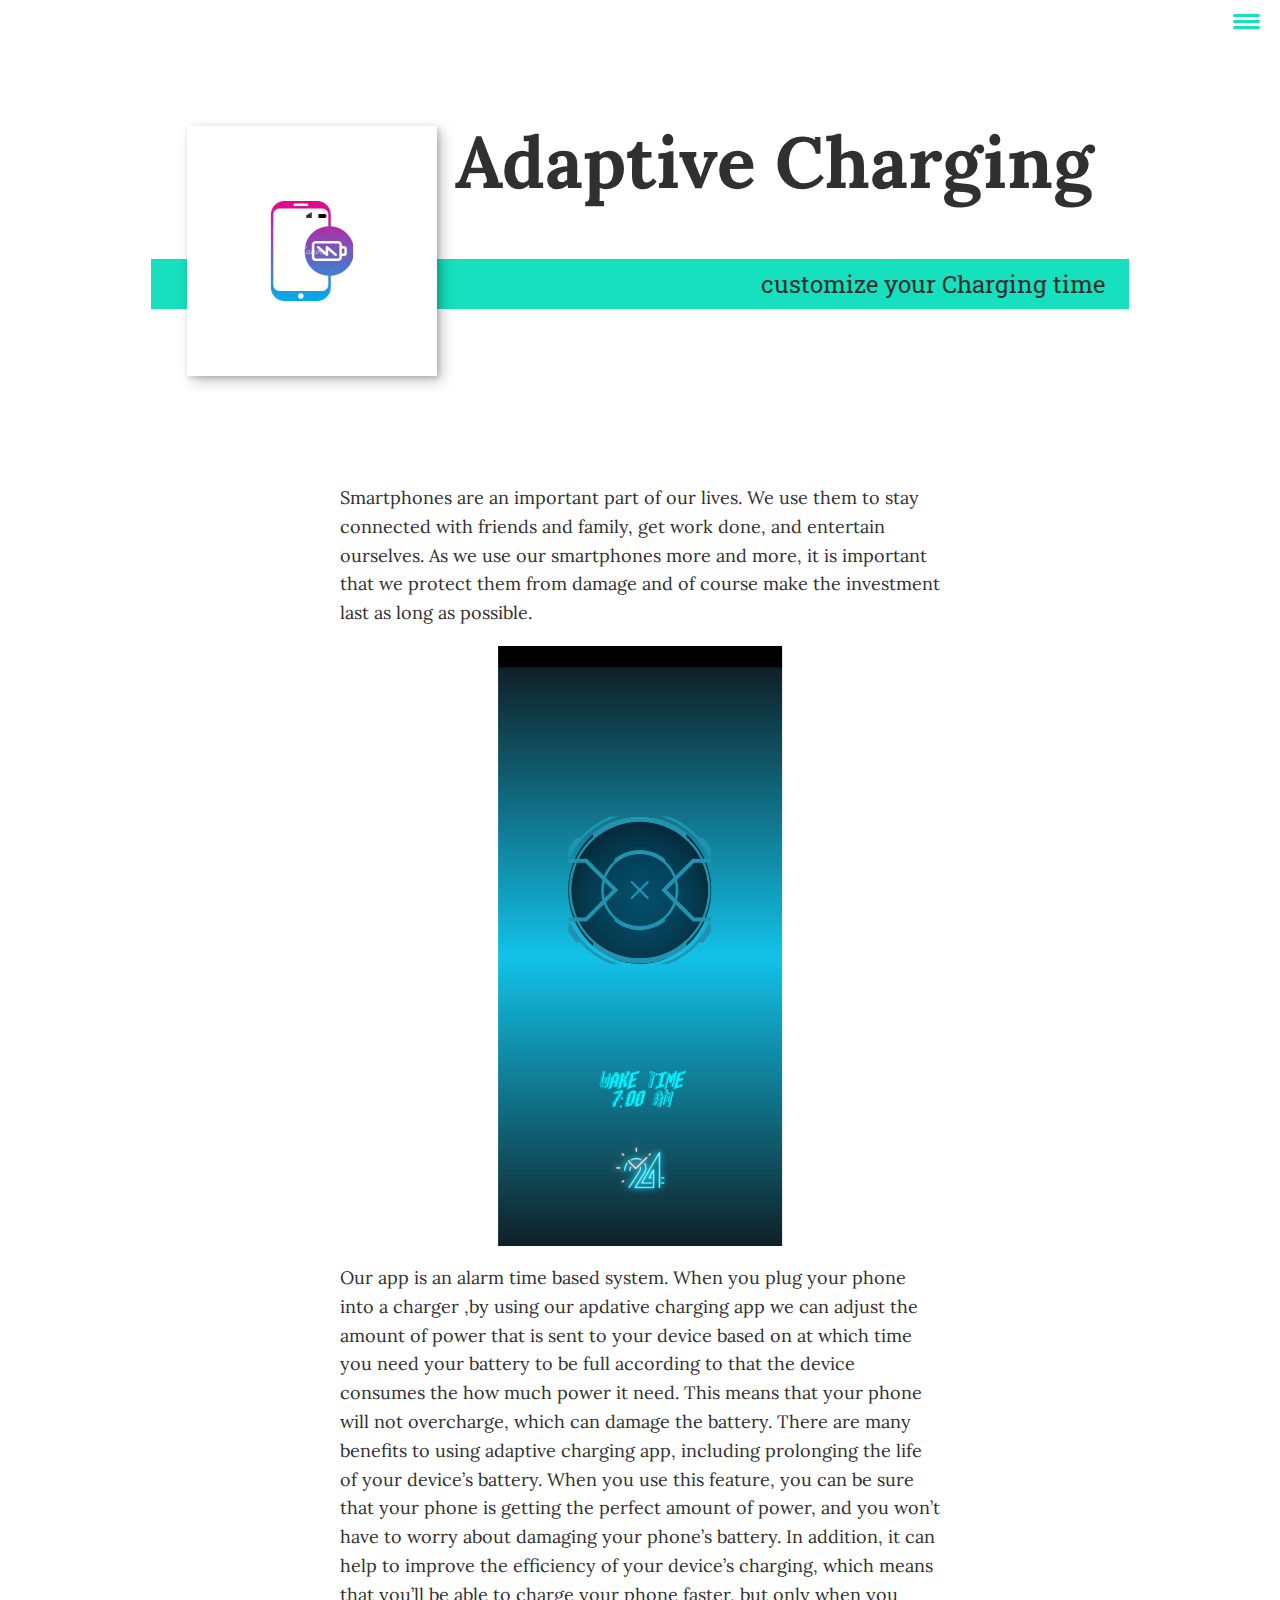
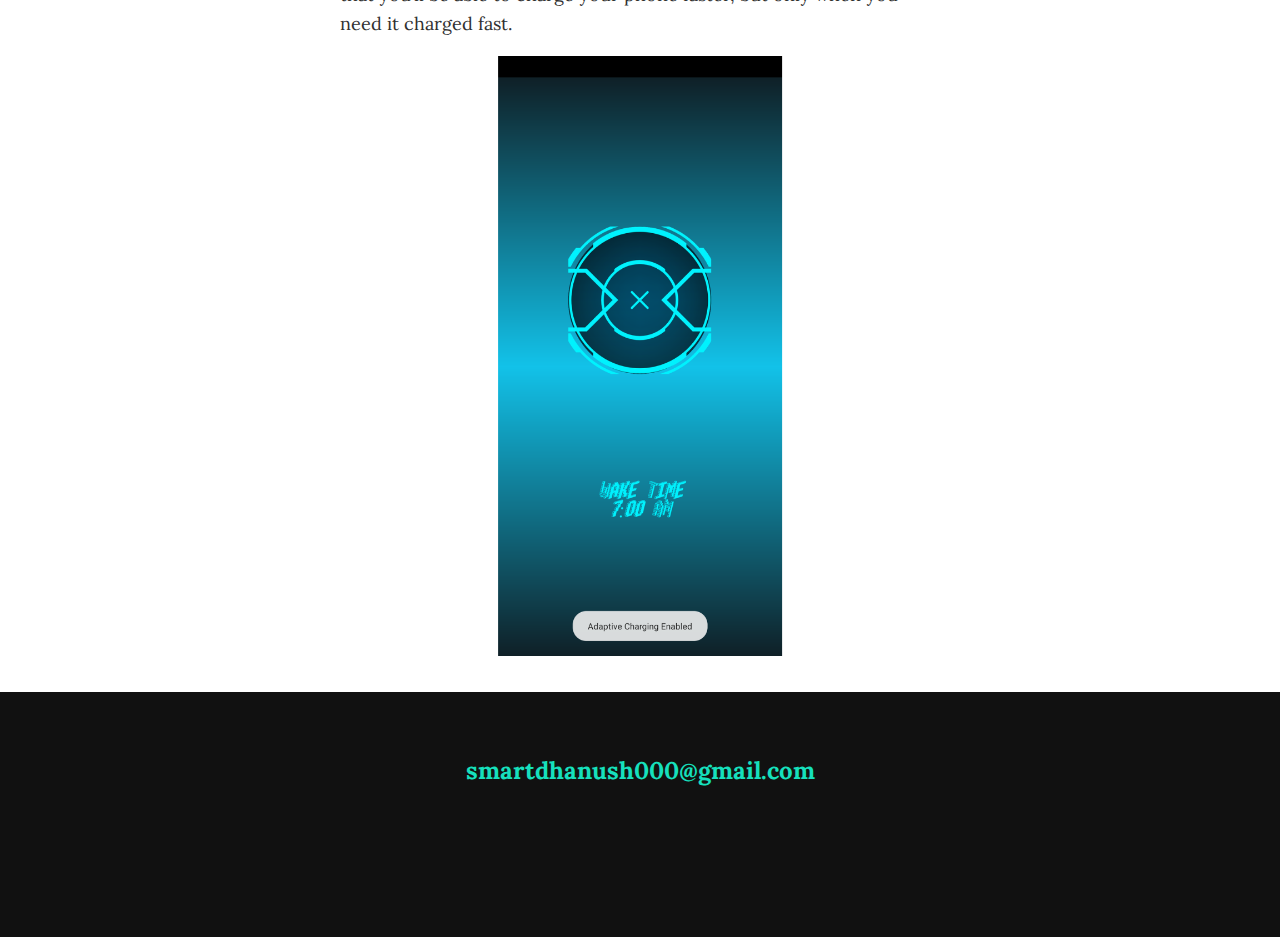
==== portfolio-item-01.html @ 6bbb9010 "initial commit" ====
<!DOCTYPE html>
<html lang="en">
    <head>
        <meta charset="UTF-8">
        <meta name="viewport" content="width=device-width, initial-scale=1.0">
        <title>Dhanush Portfolio Website</title>
        <link rel="stylesheet" href="https://cdnjs.cloudflare.com/ajax/libs/normalize/7.0.0/normalize.min.css">
        <link rel="stylesheet" href="https://cdnjs.cloudflare.com/ajax/libs/font-awesome/5.11.2/css/all.css" integrity="sha256-46qynGAkLSFpVbEBog43gvNhfrOj+BmwXdxFgVK/Kvc=" crossorigin="anonymous" />  
        
        <!--fonts -->
        <link href="https://fonts.googleapis.com/css?family=Lora:400,700|Roboto+Slab:400,700&display=swap" rel="stylesheet"> 
        
        <link rel="stylesheet" href="css/style.css">

    </head>
    <body>
        <header>
            <div class="logo">
                <img src="img/devjane.png" alt="">
            </div>
            <button class="nav-toggle" aria-label="toggle navigation">
                <span class="hamburger"></span>
            </button>
            <nav class="nav">
                <ul class="nav__list">
                    <li class="nav__item"><a href="index.html" class="nav__link">Home</a></li>
                    <li class="nav__item"><a href="index.html#services" class="nav__link">My Services</a></li>
                    <li class="nav__item"><a href="index.html#about" class="nav__link">About me</a></li>
                    <li class="nav__item"><a href="index.html#work" class="nav__link">My Work</a></li>
                    <li class="nav__item"><a href="index.html#contact" class="nav__link">contact</a></li>
                </ul>
            </nav>
        </header>
        

        <section class="intro">
            <h1 class="section__title section__title--intro">
                <strong>Adaptive Charging</strong>
            </h1>
            <p class="section__subtitle section__subtitle--intro">customize your Charging time</p>
            <img src="img/adaptiveCharging.png" alt="" class="intro_img">
        </section>
        
        <div class="portfolio-item-individual">
            <p>Smartphones are an important part of our lives. We use them to stay connected with friends and family, get work done, and entertain ourselves. 
                As we use our smartphones more and more, it is important that we protect them from damage and of course make the investment last as long as possible. 
            </p>
            <img src="img/adaptiveCharging_UI.png" alt="ui of apdative charging app" class="portfolio-item-img">
            <p>Our app is an alarm time based system. When you plug your phone into a charger ,by using our apdative charging app we can adjust the amount of power that is sent to your device based on at which time you need your battery to be full according to that the device consumes the how much power it need. This means that your phone will not overcharge, which can damage the battery.
                There are many benefits to using adaptive charging app, including prolonging the life of your device’s battery. When you use this feature, you can be sure that your phone is getting the perfect amount of power, and you won’t have to worry about damaging your phone’s battery. 
                In addition, it can help to improve the efficiency of your device’s charging, which means that you’ll be able to charge your phone faster, but only when you need it charged fast.</p>
            <img src="img/adaptiveCharging_Enabled.png" alt="adaptive charging is enabled" class="portfolio-item-img">
        </div>
        
        
        <!-- Footer -->
        <footer class="footer">
            
            <a href="mailto:smartdhanush000@gmail.com" class="footer__link">smartdhanush000@gmail.com</a>
            <ul class="social-list">
                <li class="social-list__item">
                    <a class="social-list__link" href="https://github.com">
                        <i class="fab fa-github"></i>
                    </a>
                </li>
            </ul>
        </footer>
        
        
        <script src="js/index.js"></script>
        
    </body>
</html>
---- css/style.css ----
*,
*::before,
*::after {
    box-sizing: border-box;
}

/* Custom Properties, update these for your own design */

:root {
    --ff-primary: 'Lora', serif;
    --ff-secondary: 'Roboto Slab', serif;
    
    --fw-reg: 400;
    --fw-bold: 700;
    
    --clr-light: #fff;
    --clr-dark: #303030;
    --clr-accent: #16e0bd;
    --clr-blue: #87CEEB;
    
    --fs-h1: 3rem;
    --fs-h2: 2.25rem;
    --fs-h3: 1.25rem;
    --fs-body: 1rem;
    
    --bs: 0.25em 0.25em 0.75em rgba(0,0,0,.25),
          0.125em 0.125em 0.25em rgba(0,0,0,.15);
}

@media (min-width: 800px) {
    :root {
        --fs-h1: 4.5rem;
        --fs-h2: 3.75rem;
        --fs-h3: 1.5rem;
        --fs-body: 1.125rem;
    }
}

/* General styles */

html{
    scroll-behavior: smooth;
}

body {
    background: var(--clr-light);
    color: var(--clr-dark);
    margin: 0;
    font-family: var(--ff-primary);
    font-size: var(--fs-body);
    line-height: 1.6;
}

section {
    padding: 5em 2em;
}

img {
    display: block;
    max-width: 100%;
}

.btn {
    display: inline-block;
    padding: .5em 1.5em;
    background: var(--clr-accent);
    color: var(--clr-dark);
    text-decoration: none;
    cursor: pointer;
    font-size: .8rem;
    text-transform: uppercase;
    letter-spacing: 2px;
    font-weight: var(--fw-bold);
    transition: transform 200ms ease-in-out;
}

.btn:hover {
    transform: scale(1.1);
}

strong { font-weight: var(--fw-bold) }

/* Typography */

h1,
h2,
h3 {
    line-height: 1;
    margin: 0;
}

h1 { font-size: var(--fs-h1) }
h2 { font-size: var(--fs-h2) }
h3 { font-size: var(--fs-h3) }


.section__title {
    margin-bottom: .25em;
}

.section__title--intro {
    font-weight: var(--fw-reg);
}

.section__title--intro strong {
    display: block;
}

.section__subtitle {
    margin: 0;
    font-size: var(--fs-h3);
}

.section__subtitle--intro,
.section__subtitle--about {
    background: var(--clr-accent);
    padding: .25em 1em;
    font-family: var(--ff-secondary);
    margin-bottom: 1em;
}


/* header */

header {
    display: flex;
    justify-content: space-between;
    padding: 1em;
}

.logo {
    max-width: 100px;
}

.nav {
    position: fixed;
    background: var(--clr-light);
    color: var(--clr-dark);
    top: 0;
    bottom: 0;
    left: 0;
    right: 0;
    z-index: 100;
    
    transform: translateX(100%);
    transition: transform 250ms cubic-bezier(.5, 0, .5, 1);
}

.nav__list {
    list-style: none;
    display: flex;
    height: 100%;
    flex-direction: column;
    justify-content: space-evenly;
    align-items: center;
    margin: 0;
    padding: 0;
}

.nav__link {
    color: inherit;
    font-weight: var(--fw-bold);
    font-size: var(--fs-h2);
    text-decoration: none;
}

.nav__link:hover {
    color: var(--clr-accent);
}

.nav-toggle {
    padding: .5em;
    background: transparent;
    color: var(--clr-accent);
    border: 0;
    cursor: pointer;
    position: absolute;
    right: 1em;
    top: 1em;
    z-index: 1000;
}

.nav-open .nav {
    transform: translateX(0);
}

.nav-open .nav-toggle {
    position: fixed;
}

.nav-open .hamburger {
    transform: rotate(.625turn);
}

.nav-open .hamburger::before {
    transform: rotate(90deg) translateX(-6px);
}

.nav-open .hamburger::after {
    opacity: 0;
}

.hamburger {
    background: var(--clr-dark);
    width: 2em;
    height: 3px;
    border-radius: 1em;
    display: block;
    position: relative;
}
.hamburger,
.hamburger::before,
.hamburger::after {
    background: var(--clr-accent);
    width: 2em;
    height: 3px;
    border-radius: 1em;
    transition: transform 250ms ease-in-out;
}


.hamburger::before,
.hamburger::after {
    content: '';
    position: absolute;
    left: 0;
    right: 0;
}

.hamburger::before { top: 6px; } 
.hamburger::after { bottom: 6px; }

/*  Intro section  */

.intro {
    position: relative;
}

.intro_img {
    box-shadow: var(--bs);
}

.section__subtitle--intro {
    display: inline-block;
}

@media (min-width: 600px) {
    .intro {
        display: grid;
        width: min-content;
        margin: 0 auto;
        grid-column-gap: 1em;
        grid-template-areas: 
            "img title"
            "img subtitle";
        grid-template-columns: min-content max-content;
    }
    
    .intro_img {
        grid-area: img;
        min-width: 250px;
        position: relative;
        z-index: 2;
    }    
    
    .section__subtitle--intro {
        align-self: start;
        grid-column: -1 / 1;
        grid-row: 2;
        text-align: right;
        position: relative;
        left: -1.5em;
        width: calc(100% + 3em);
    }
}

/*  My services section  */

.my-services {
    background-color: var(--clr-dark);
    background-image: url(../img/Backend-1.jpg);
    background-size: cover;
    background-blend-mode: multiply;
    color: var(--clr-light);
    text-align: center;
}
 
.section__title--services {
    color: var(--clr-accent);
    position: relative;
}

.section__title--services::after {
    content: '';
    display: block;
    width: 2em;
    height: 1px;
    margin: 0.5em auto 1em;
    background: var(--clr-light);
    opacity: 0.25;
}
@media (min-width: 800px) {
    .services {
        display: flex;
        max-width: 1000px;
        margin-left: auto;
        margin-right: auto;
    }
    
}

.about-me {
    max-width: 1000px;
    margin: 0 auto;
}

.about-me_img {
    box-shadow: var(--bs);
}

@media (min-width: 600px) {
    .about-me {
        display: grid;
        grid-template-columns: 1fr 200px;
        grid-template-areas: 
            "title img"
            "subtitle img"
            "text img";
        grid-column-gap: 2em;
    }
    
    .section__title--about {
        grid-area: title;
    }
    
    .section__subtitle--about {
        grid-column: 1 / -1;
        grid-row: 2;
        position: relative;
        left: -1em;
        width: calc(100% + 2em);
        padding-left: 1em;
        padding-right: calc(200px + 4em);
    }
    
    .about-me_img {
        grid-area: img;
        position: relative;
        z-index: 2;
    }
}

/* My Work */

.my-work {
    background-color: var(--clr-dark);
    color: var(--clr-light);
    text-align: center;    
}

.portfolio {
    display: grid;
    grid-template-columns: repeat(auto-fit, minmax(300px, 1fr));
}

.portfolio__item {
    background: var(--clr-accent);
    overflow: hidden;
}

.portfolio__img {
    transition: 
        transform 750ms cubic-bezier(.5, 0, .5, 1),
        opacity 250ms linear;
}

.portfolio__item:focus {
    position: relative;
    z-index: 2;
}

.portfolio__img:hover,
.portfolio__item:focus .portfolio__img {
    transform: scale(1.2);
    opacity: .5;
}

/* footer */

.footer {
    background: #111;
    color: var(--clr-accent);
    text-align: center;
    padding: 2.5em 0;
    font-size: var(--fs-h3);

}

.footer a { 
    color: inherit;
    text-decoration: none;
}

.footer__link {
    font-weight: var(--fw-bold);
}

.footer__link:hover,
.social-list__link:hover {
    opacity: .7;
}

.footer__link:hover {
    text-decoration: underline;
}

.social-list {
    list-style: none;
    display: flex;
    justify-content: center;
    margin: 2em 0 0;
    padding: 0;
}

.social-list__item {
    margin: 0 .5em;
}

.social-list__link {
    padding: .5em;
}

/* Individual portfolio item styles */

.portfolio-item-individual {
    padding: 0 2em 2em;
    max-width: 1000px;
    margin: 0 auto;
}

.portfolio-item-individual p {
    max-width: 600px;
    margin-left: auto;
    margin-right: auto;
}

.portfolio-item-img{
    display : block;
    margin: auto;
    max-width: 600px;
    justify-content: center;
}
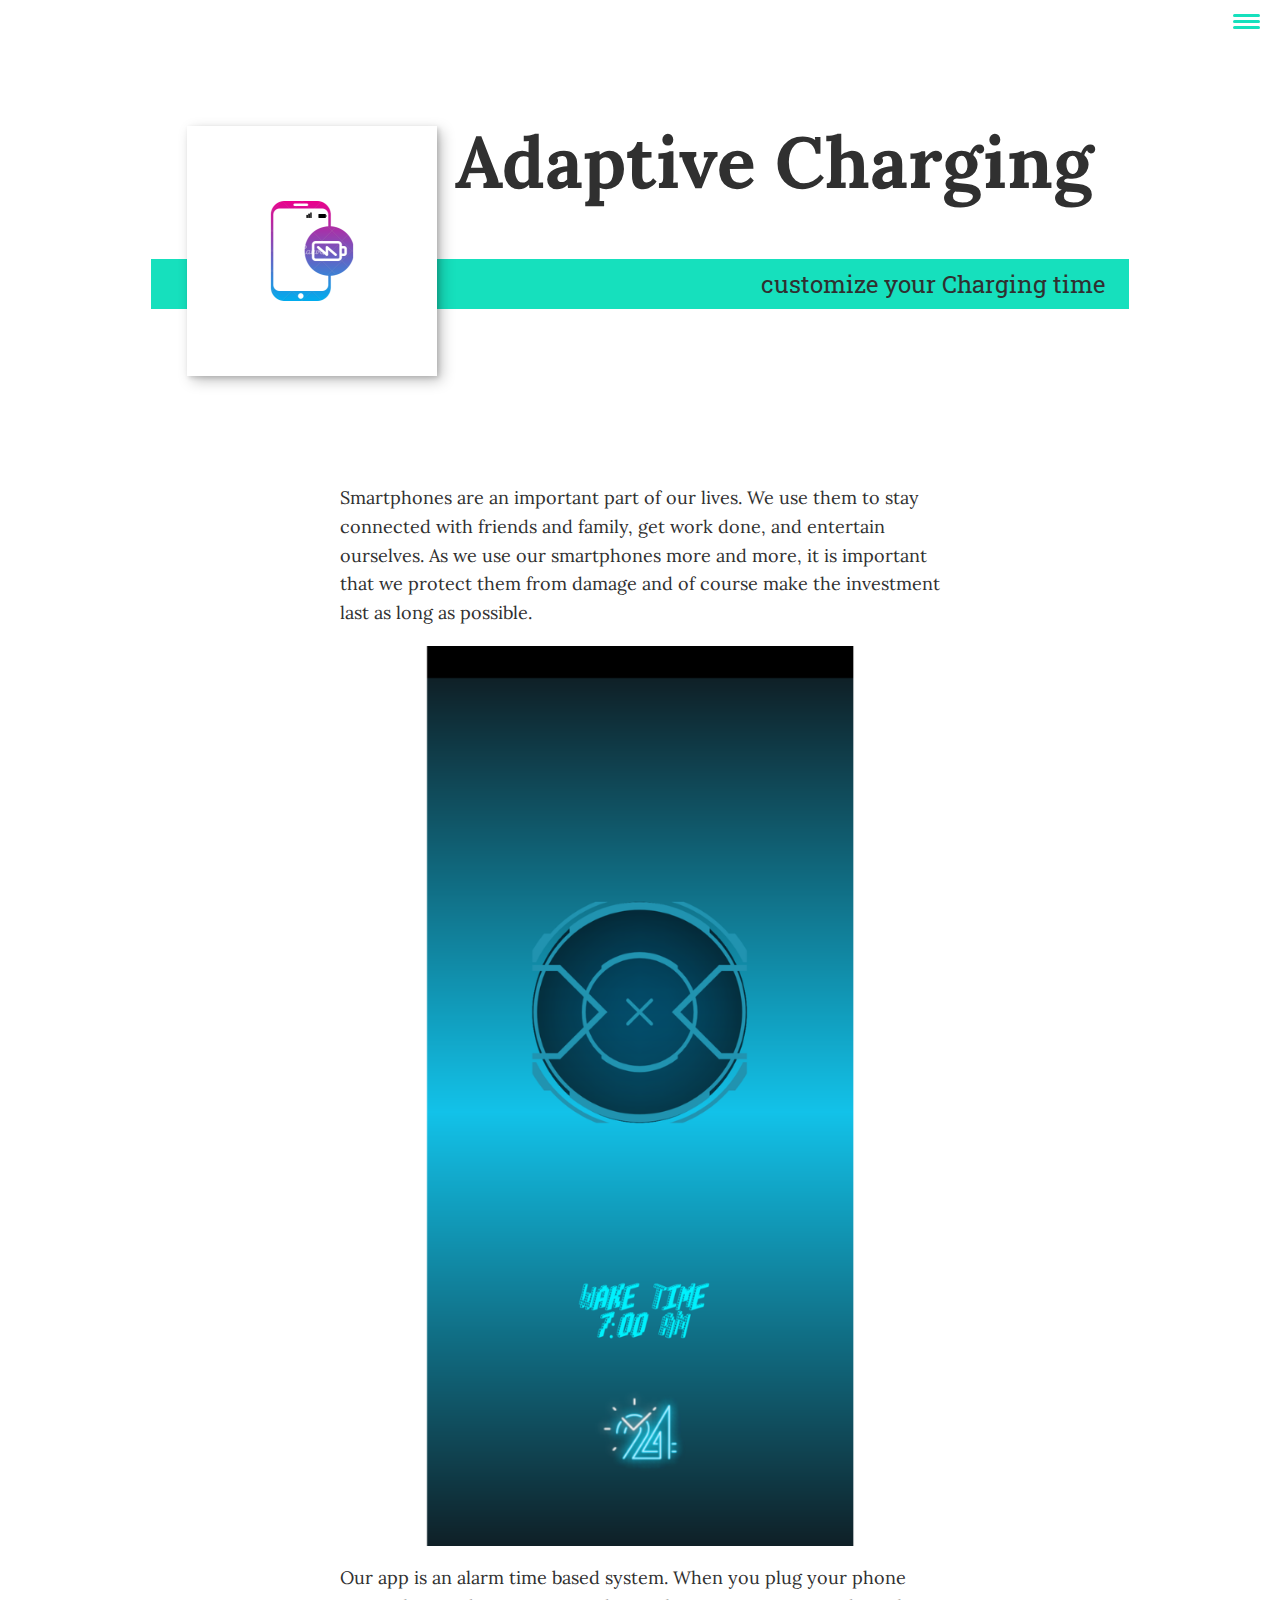
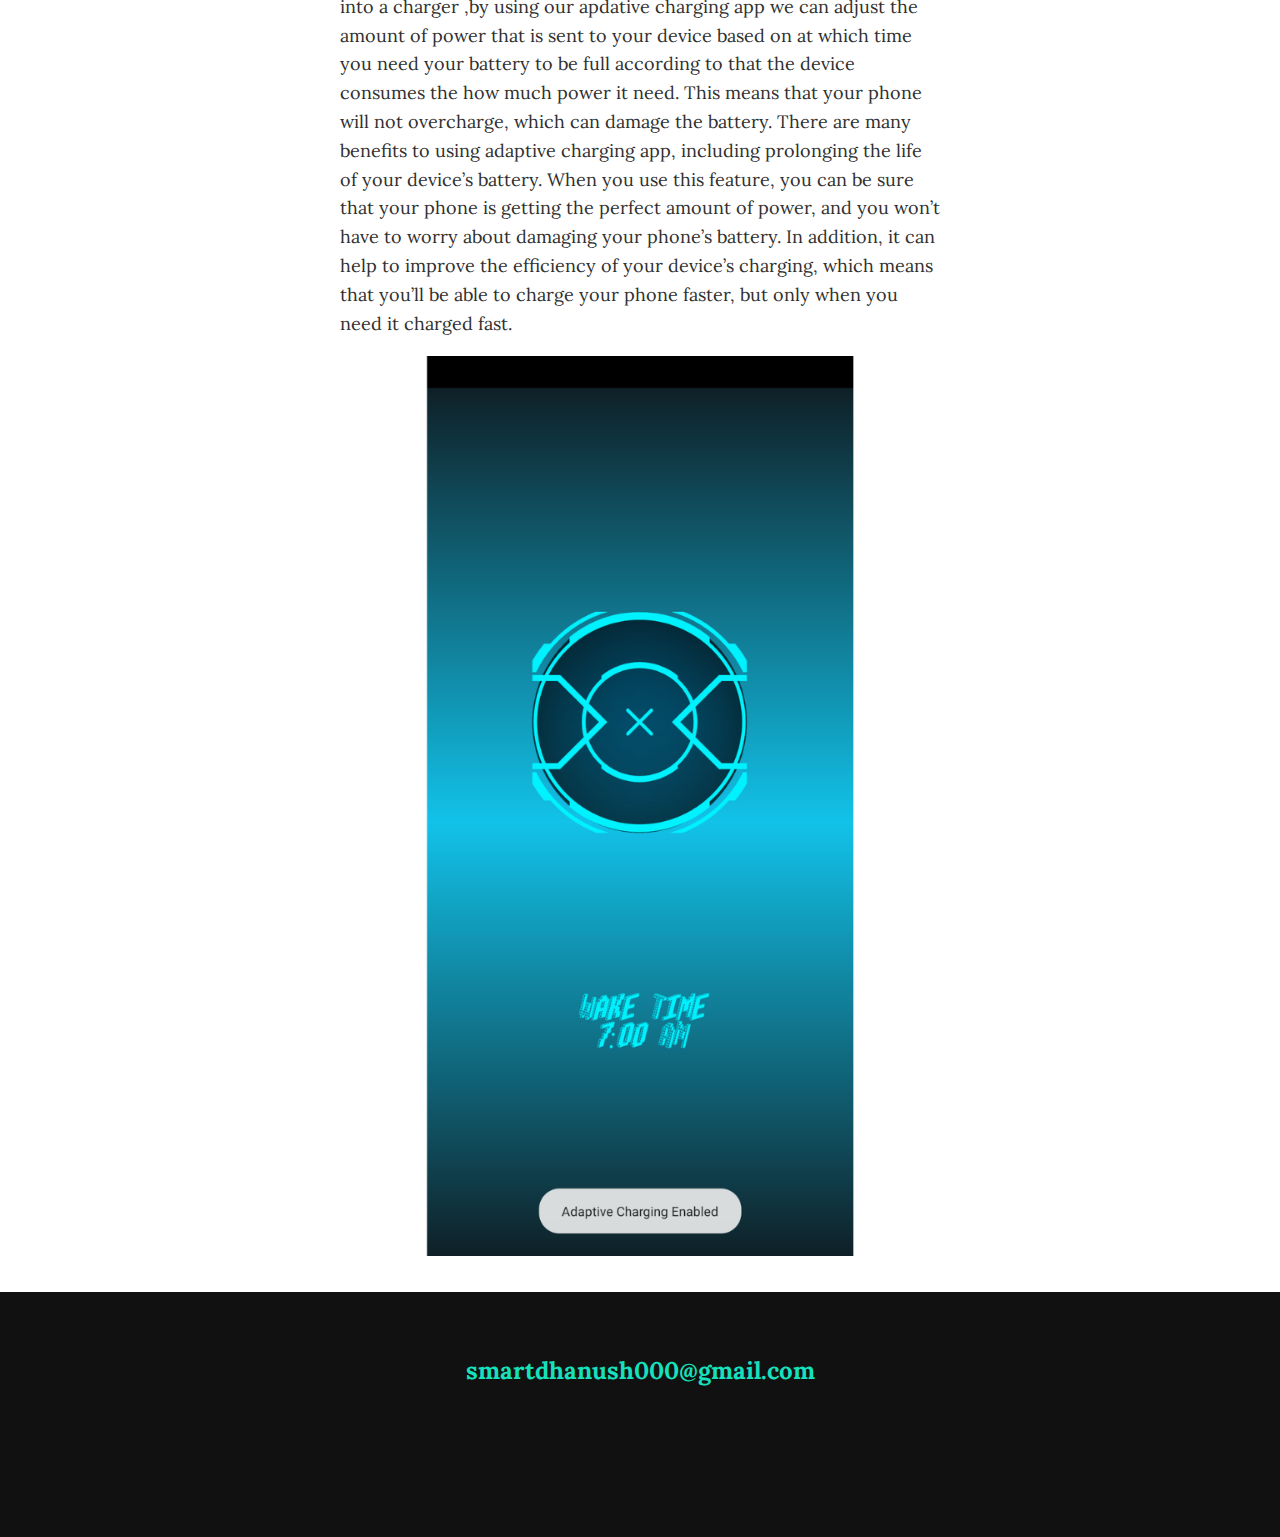
==== commit 0e44823a: "changed git profile" ====
--- a/portfolio-item-01.html
+++ b/portfolio-item-01.html
@@ -59,7 +59,7 @@
             <a href="mailto:smartdhanush000@gmail.com" class="footer__link">smartdhanush000@gmail.com</a>
             <ul class="social-list">
                 <li class="social-list__item">
-                    <a class="social-list__link" href="https://github.com">
+                    <a class="social-list__link" href="https://github.com/Dhanush0014?tab=repositories">
                         <i class="fab fa-github"></i>
                     </a>
                 </li>
--- a/css/style.css
+++ b/css/style.css
@@ -445,25 +445,34 @@
 }
 
 .portfolio-item-img{
-    display : block;
+    display : flex;
+    position: relative;
     margin: auto;
-    max-width: 600px;
     justify-content: center;
 }
-
-
-
-
-
-
-
-
-
-
-
-
-
-
-
-
-
+@media (min-width: 800px) {
+    .portfolio-item-img {
+        display: flex;
+        max-width: 900px;
+        margin-left: auto;
+        margin-right: auto;
+    }
+    
+}
+
+
+
+
+
+
+
+
+
+
+
+
+
+
+
+
+
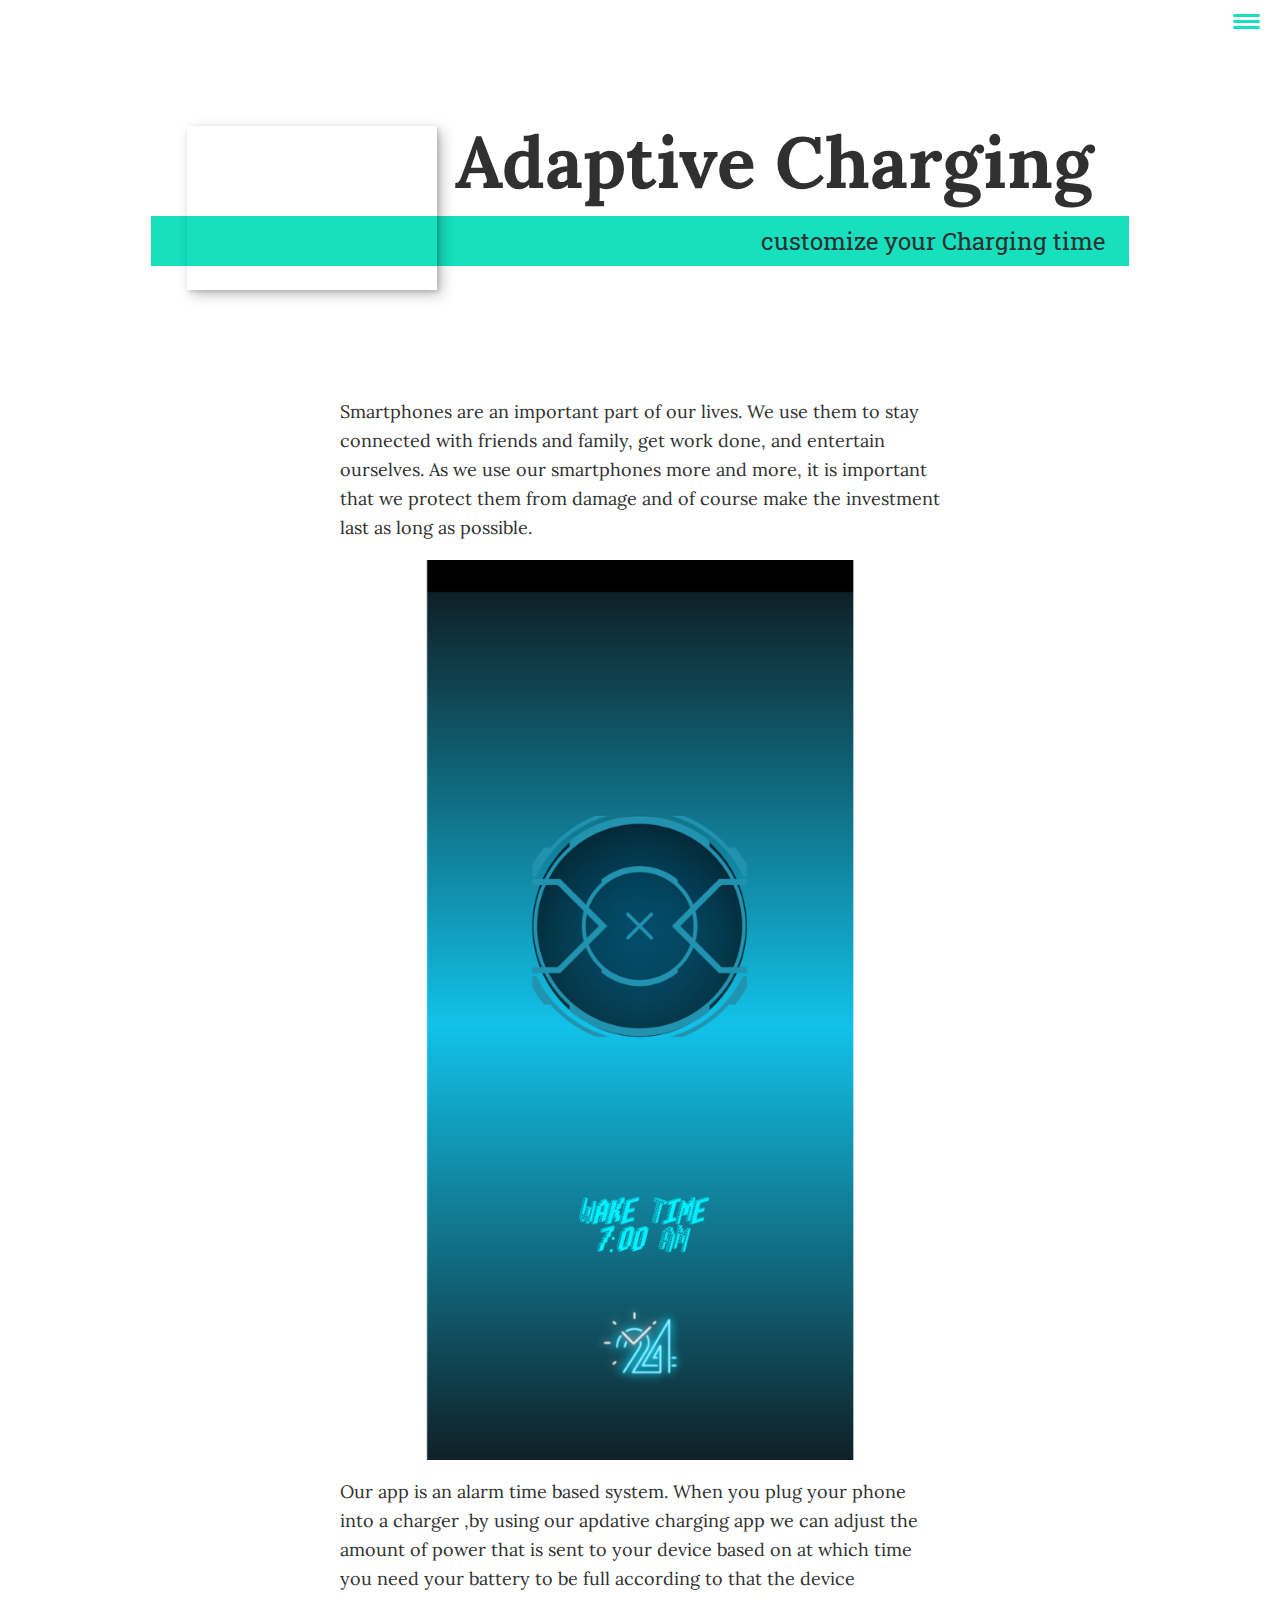
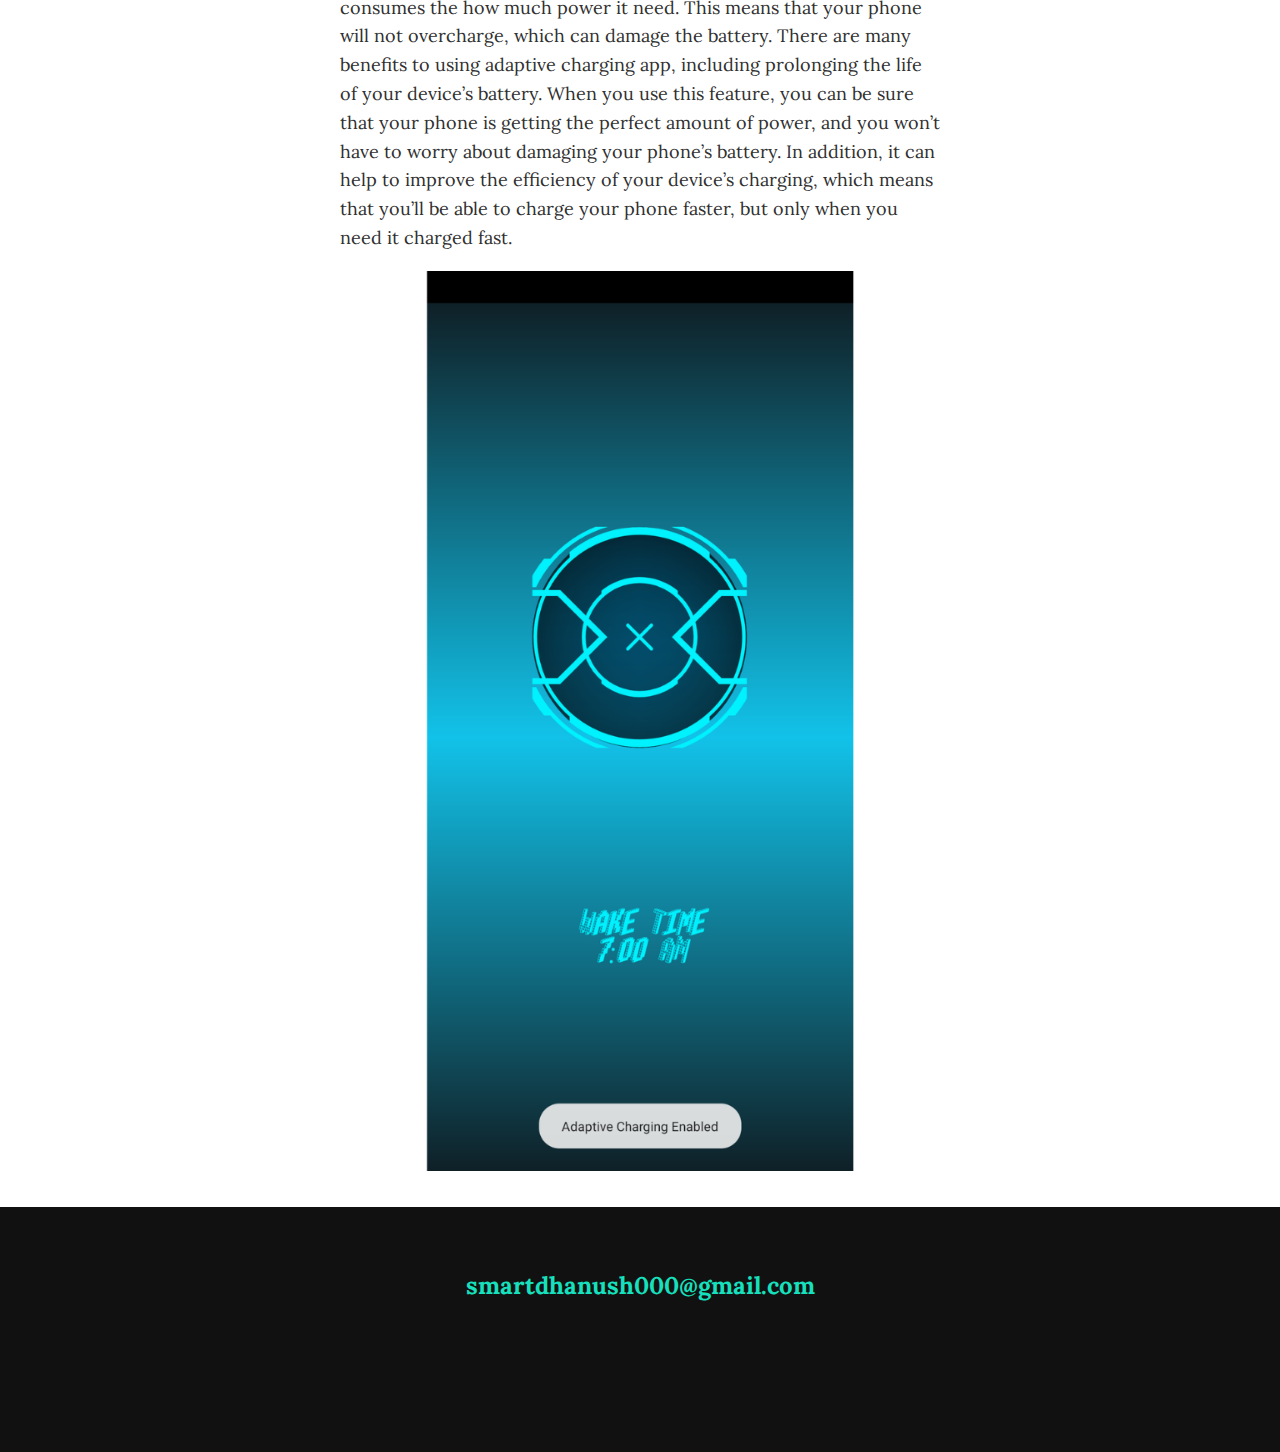
==== commit d237faab: "pre final commit" ====
--- a/portfolio-item-01.html
+++ b/portfolio-item-01.html
@@ -25,8 +25,8 @@
                 <ul class="nav__list">
                     <li class="nav__item"><a href="index.html" class="nav__link">Home</a></li>
                     <li class="nav__item"><a href="index.html#services" class="nav__link">My Services</a></li>
-                    <li class="nav__item"><a href="index.html#about" class="nav__link">About me</a></li>
-                    <li class="nav__item"><a href="index.html#work" class="nav__link">My Work</a></li>
+                    <li class="nav__item"><a href="index.html#aboutMe" class="nav__link">About me</a></li>
+                    <li class="nav__item"><a href="index.html#myWork" class="nav__link">My Work</a></li>
                     <li class="nav__item"><a href="index.html#contact" class="nav__link">contact</a></li>
                 </ul>
             </nav>
@@ -38,7 +38,7 @@
                 <strong>Adaptive Charging</strong>
             </h1>
             <p class="section__subtitle section__subtitle--intro">customize your Charging time</p>
-            <img src="img/adaptiveCharging.png" alt="" class="intro_img">
+            <img src="img/adaptiveCharging-transformed.jpeg" alt="" class="intro_img">
         </section>
         
         <div class="portfolio-item-individual">
--- a/css/style.css
+++ b/css/style.css
@@ -10,8 +10,8 @@
     --ff-primary: 'Lora', serif;
     --ff-secondary: 'Roboto Slab', serif;
     
-    --fw-reg: 400;
-    --fw-bold: 700;
+    --fw-reg: 500;
+    --fw-bold: 800;
     
     --clr-light: #fff;
     --clr-dark: #303030;
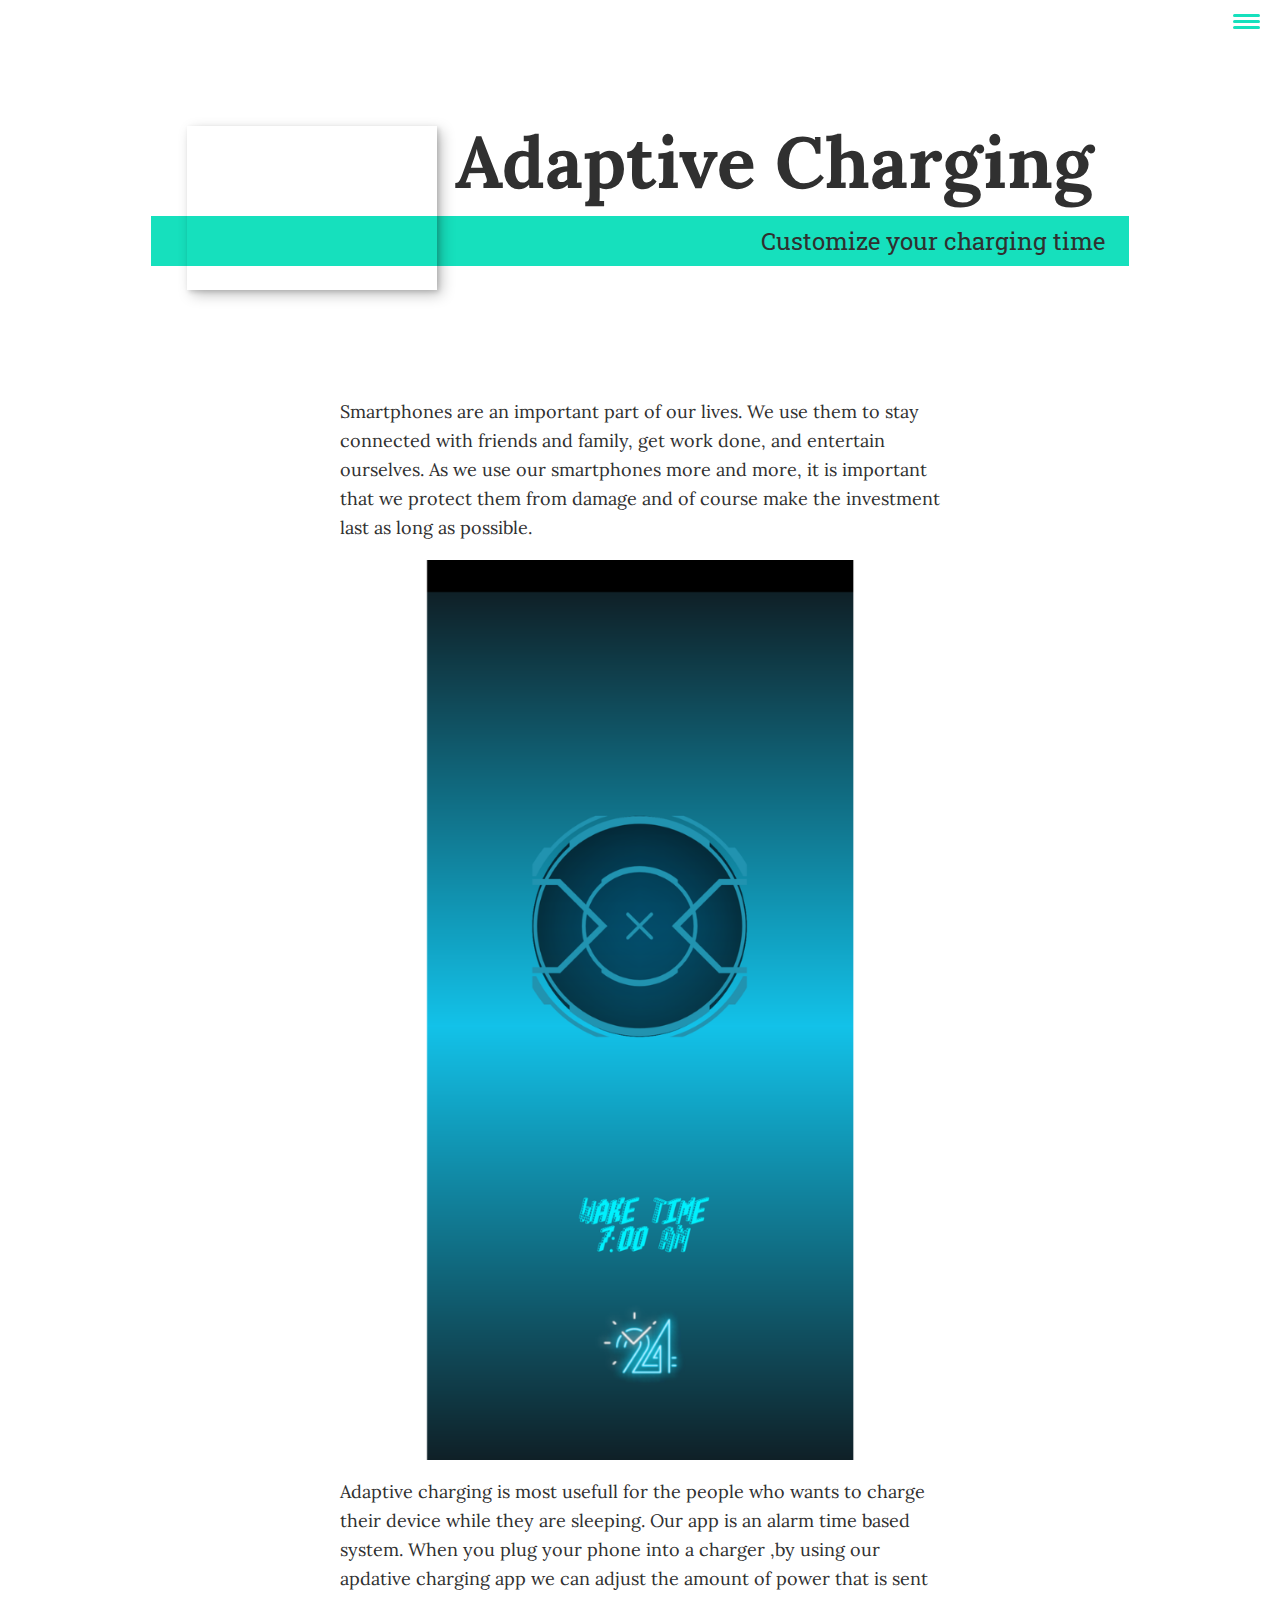
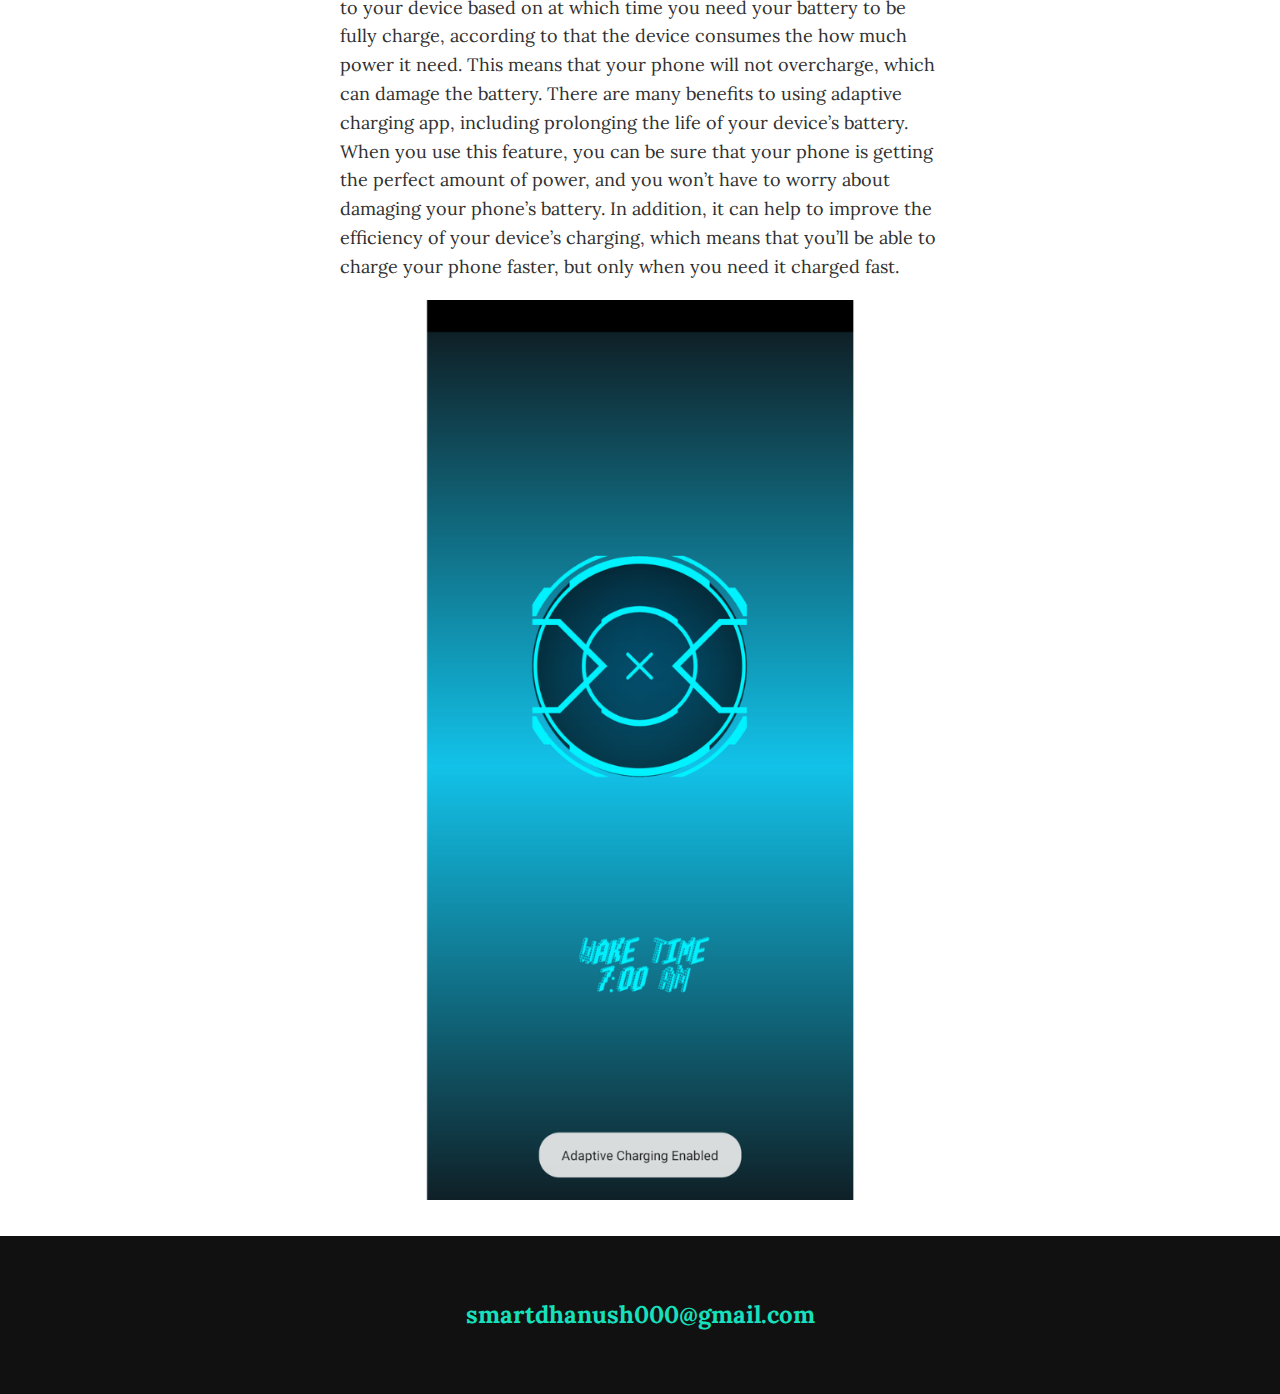
==== commit a2c2f7d3: "changes in portfolio content" ====
--- a/portfolio-item-01.html
+++ b/portfolio-item-01.html
@@ -37,7 +37,7 @@
             <h1 class="section__title section__title--intro">
                 <strong>Adaptive Charging</strong>
             </h1>
-            <p class="section__subtitle section__subtitle--intro">customize your Charging time</p>
+            <p class="section__subtitle section__subtitle--intro">Customize your charging time</p>
             <img src="img/adaptiveCharging-transformed.jpeg" alt="" class="intro_img">
         </section>
         
@@ -46,7 +46,8 @@
                 As we use our smartphones more and more, it is important that we protect them from damage and of course make the investment last as long as possible. 
             </p>
             <img src="img/adaptiveCharging_UI.png" alt="ui of apdative charging app" class="portfolio-item-img">
-            <p>Our app is an alarm time based system. When you plug your phone into a charger ,by using our apdative charging app we can adjust the amount of power that is sent to your device based on at which time you need your battery to be full according to that the device consumes the how much power it need. This means that your phone will not overcharge, which can damage the battery.
+            <p>Adaptive charging is most usefull for the people who wants to charge their device while they are sleeping.
+                Our app is an alarm time based system. When you plug your phone into a charger ,by using our apdative charging app we can adjust the amount of power that is sent to your device based on at which time you need your battery to be fully charge, according to that the device consumes the how much power it need. This means that your phone will not overcharge, which can damage the battery.
                 There are many benefits to using adaptive charging app, including prolonging the life of your device’s battery. When you use this feature, you can be sure that your phone is getting the perfect amount of power, and you won’t have to worry about damaging your phone’s battery. 
                 In addition, it can help to improve the efficiency of your device’s charging, which means that you’ll be able to charge your phone faster, but only when you need it charged fast.</p>
             <img src="img/adaptiveCharging_Enabled.png" alt="adaptive charging is enabled" class="portfolio-item-img">
@@ -57,13 +58,13 @@
         <footer class="footer">
             
             <a href="mailto:smartdhanush000@gmail.com" class="footer__link">smartdhanush000@gmail.com</a>
-            <ul class="social-list">
+            <!-- <ul class="social-list">
                 <li class="social-list__item">
                     <a class="social-list__link" href="https://github.com/Dhanush0014?tab=repositories">
                         <i class="fab fa-github"></i>
                     </a>
                 </li>
-            </ul>
+            </ul> -->
         </footer>
         
         
